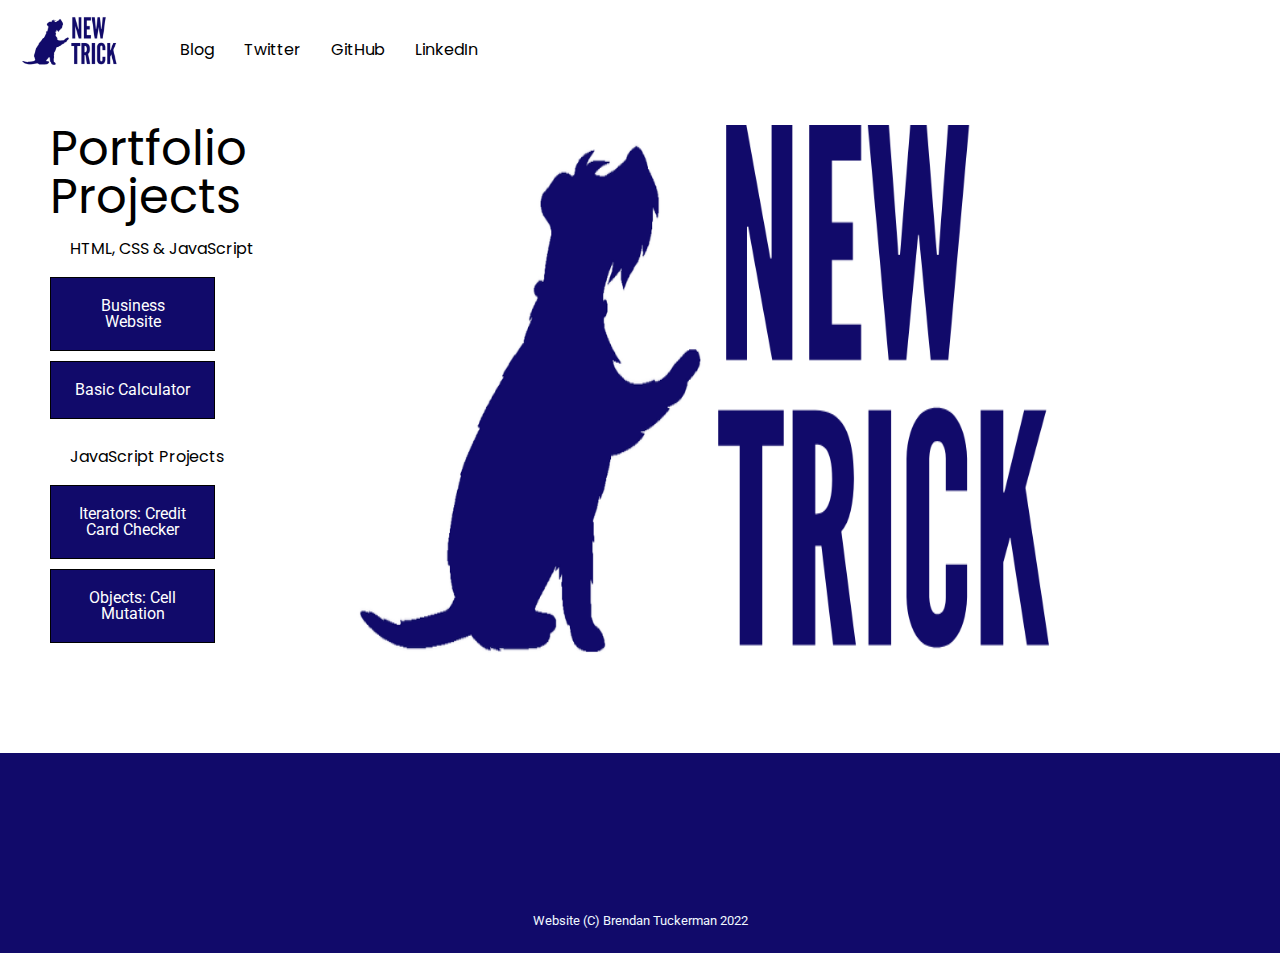
==== index.html @ 3d58434f "Add files via upload" ====
<!DOCTYPE html>
<html>

    <head>
        <title>NewTrick: Portfolio</title>
        <link href="./css/reset.css" rel="stylesheet">
        <link href="./css/style.css" rel="stylesheet">
        <link rel="preconnect" href="https://fonts.googleapis.com">
        <link rel="preconnect" href="https://fonts.gstatic.com" crossorigin>
        <link href="https://fonts.googleapis.com/css2?family=Poppins:wght@700&family=Roboto&display=swap" rel="stylesheet"> 
        <meta charset="UTF-8">
    </head>

    <body>
        <header>
            <img id="small_logo" src="./images/small_logo.png"/>
            <nav>
               
                <ul>
                    <li><a href='http://newtrick.com.au/' target="_blank">Blog</a></li>
                    <li><a href='https://twitter.com/newtr1ck' target="_blank">Twitter</a></li>
                    <li><a href ='https://github.com/MrMaverick79' target="_blank">GitHub</a></li>
                    <li><a href ='https://www.linkedin.com/in/brendan-tuckerman/'target="_blank">LinkedIn</a></li>
                    
                </ul>

            </nav>

        </header>

        <main>
            <div class="main_container">
                <div class = "sidebar_container"> 
                    <div class ='sidebar_contents'>
                    
                        <h2>Portfolio Projects</h2>
                        <h3>HTML, CSS & JavaScript</h3>
                        <ul>
                            <li><a href='https://mrmaverick79.github.io/HoTC/index.html'>Business Website</a></li>
                            <li><a href='https://mrmaverick79.github.io/HoTC/index.html'>Basic Calculator</a></li>
                            
                        </ul>

                        <h3>JavaScript Projects</h3>
                        <ul>
                            <li><a href='https://github.com/MrMaverick79/JavaScript_Examples'target="_blank">Iterators: Credit Card Checker</a></li>
                            <li><a href='https://github.com/MrMaverick79/JavaScript_Examples'target="_blank">Objects: Cell Mutation</a></li>
                            
                            
                        </ul>
                    </div>
                </div>
                    <div class = 'jumbotron'>
                        <img src = "./images/NewTrick-Logo.png"/>
                    </div>
                

            </div>
        </main>


        <footer>
            <p>Website (C) Brendan Tuckerman 2022</p>

        </footer>
    </body>
</html>
---- css/style.css ----
/*universal*/
html {
    font-size: 16;
    background-color: #ffff;
    font-family: 'Roboto', sans-serif;
    
    
}

h2 {
    font-family: 'Poppins', sans-serif;
    font-size: 3em;
}

h3 {
    font-family: 'Poppins', sans-serif;
    font-size: 1em;

}


/*header*/
header {
    height: 75px;
    align-items: center;
    display: flex;    
    
}

#small_logo{
    height: 75px;
    
}

/*media queries: tablet and mobile */

/* Media queries: tablet */

@media only screen and (max-width: 800px) {
    
    .sidebar_container {
        min-width: 200px;
       
    }
    
    .jumbotron img{
        width: 20%;
        height: 50%;
        margin-top: 25%;
    }


    
}

/*mobile*/

@media only screen and (max-width: 600px) {
    .jumbotron img{
        display: none;
    }

    header {
        display: flex;
        justify-content: space-around;
    }

    nav {
        display: flex;
        margin-top: 500px;
        z-index: 1;
       
    }

    nav ul {
        display: flex;
        flex-direction: column;
       
    }

    nav li{
        font-size: 0.9em;
       
               
    }

    #small_logo{
        height: 90px;
        margin-top: 25px;
        
    }

  

  
    .sidebar_container {
        min-width: 400px;
       
    }
}   

/*nav*/

nav {
 display: inline-flex;
}

nav ul {
    display: flex;
    justify-content: center;
    margin-top: 25px;
   
   
}

nav li{
    display:  inline-flex;
    padding: 15px;
    font-family: 'Poppins', sans-serif;
    
           
}

nav a:hover {
    text-decoration: underline;
}

/*main container*/

.main_container {
    display: flex;
    width: 100%;
}




/*jumbotron */

.jumbotron {
   
    min-width: 30%;
    display: flex;
    
    
}


.jumbotron img {
    width: 75%;
      
   
}



/*sidebar*/

.sidebar_container {
    width: 25%;
    margin-top: 50px;
    justify-content: center;
    align-items: center;
    margin-left: 50px;
    margin-bottom: 100px;

}



.sidebar_contents h3{
    padding: 20px;
   
}

.sidebar_contents li{
    padding: 20px;
    border: 1px solid black;
    width: 40%;
    text-align: center;
    margin-bottom: 10px;
    background-color: #110a6a;
    color: #ffff;
}

.sidebar_contents a{
    color: #ffff
}

.sidebar_contents li:hover{
    background-color: red;
    color: black;
    
}

.sidebar_container li a:hover{
    color: black;
}


/* logo and image*/

.jumbotron{
    width: 75%;
    display: flex;
    justify-content: left;
    margin-top: 50px;
    margin-bottom: 100px;
    
    
    
}

/*footer*/
footer {
    background-color: #110a6a;
    height: 200px;
    align-content: center;
    align-items: center;
    justify-content: center;
    display: flex;
}

footer p {
    color: aliceblue;
    font-size: 0.8em;
    align-self: flex-end;
    padding-bottom: 25px;
}
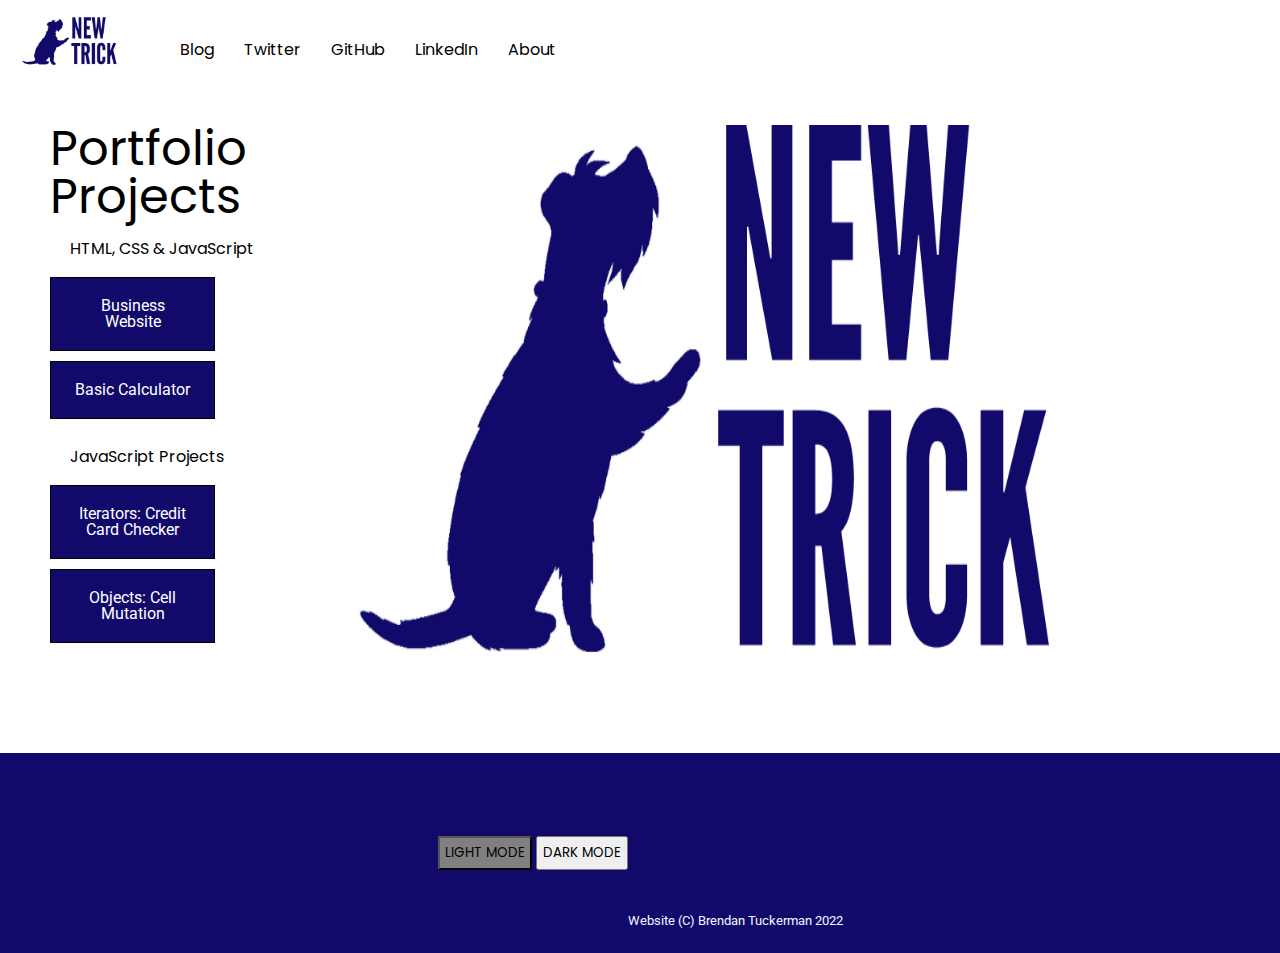
==== commit 670a2870: "added light and dark mode" ====
--- a/index.html
+++ b/index.html
@@ -8,6 +8,7 @@
         <link rel="preconnect" href="https://fonts.googleapis.com">
         <link rel="preconnect" href="https://fonts.gstatic.com" crossorigin>
         <link href="https://fonts.googleapis.com/css2?family=Poppins:wght@700&family=Roboto&display=swap" rel="stylesheet"> 
+        <script src="./scripts/main.js" defer></script>
         <meta charset="UTF-8">
     </head>
 
@@ -17,14 +18,18 @@
             <nav>
                
                 <ul>
-                    <li><a href='http://newtrick.com.au/' target="_blank">Blog</a></li>
-                    <li><a href='https://twitter.com/newtr1ck' target="_blank">Twitter</a></li>
-                    <li><a href ='https://github.com/MrMaverick79' target="_blank">GitHub</a></li>
-                    <li><a href ='https://www.linkedin.com/in/brendan-tuckerman/'target="_blank">LinkedIn</a></li>
+                    <li id="navOptions"><a href='http://newtrick.com.au/' target="_blank" class="topNav">Blog</a></li>
+                    <li><a href='https://twitter.com/newtr1ck' target="_blank" class="topNav">Twitter</a></li>
+                    <li><a href ='https://github.com/MrMaverick79' target="_blank" class="topNav">GitHub</a></li>
+                    <li><a href ='https://www.linkedin.com/in/brendan-tuckerman/'target="_blank" class="topNav">LinkedIn</a></li>
+                    <li><a href="https://mrmaverick79.github.io/about/" target="_blank" class="topNav">About</a></li>
                     
                 </ul>
 
             </nav>
+
+            
+
 
         </header>
 
@@ -33,15 +38,15 @@
                 <div class = "sidebar_container"> 
                     <div class ='sidebar_contents'>
                     
-                        <h2>Portfolio Projects</h2>
-                        <h3>HTML, CSS & JavaScript</h3>
+                        <h2 class="titles">Portfolio Projects</h2>
+                        <h3 class= "titles">HTML, CSS & JavaScript</h3>
                         <ul>
                             <li><a href='https://mrmaverick79.github.io/HoTC/index.html'>Business Website</a></li>
-                            <li><a href='https://mrmaverick79.github.io/HoTC/index.html'>Basic Calculator</a></li>
+                            <li><a href='https://mrmaverick79.github.io/Calculator/index.html'>Basic Calculator</a></li>
                             
                         </ul>
 
-                        <h3>JavaScript Projects</h3>
+                        <h3 class="titles">JavaScript Projects</h3>
                         <ul>
                             <li><a href='https://github.com/MrMaverick79/JavaScript_Examples'target="_blank">Iterators: Credit Card Checker</a></li>
                             <li><a href='https://github.com/MrMaverick79/JavaScript_Examples'target="_blank">Objects: Cell Mutation</a></li>
@@ -51,15 +56,20 @@
                     </div>
                 </div>
                     <div class = 'jumbotron'>
-                        <img src = "./images/NewTrick-Logo.png"/>
+                        <img id="main_logo" src = "./images/NewTrick-Logo.png"/>
                     </div>
                 
-
+                
             </div>
         </main>
 
 
         <footer>
+            <div id ='lightDark'>
+                
+                <button class="button" id="light">LIGHT MODE</button>
+                <button class="button" id="dark">DARK MODE</button>
+            </div>
             <p>Website (C) Brendan Tuckerman 2022</p>
 
         </footer>
--- a/css/style.css
+++ b/css/style.css
@@ -226,4 +226,15 @@
     font-size: 0.8em;
     align-self: flex-end;
     padding-bottom: 25px;
+}
+
+/*buttons*/
+#light {
+    
+    background-color: grey;        /*Light is default so must be on*/
+}
+
+.button {
+    padding: 5px;
+    font-family: 'Poppins', sans-serif;
 }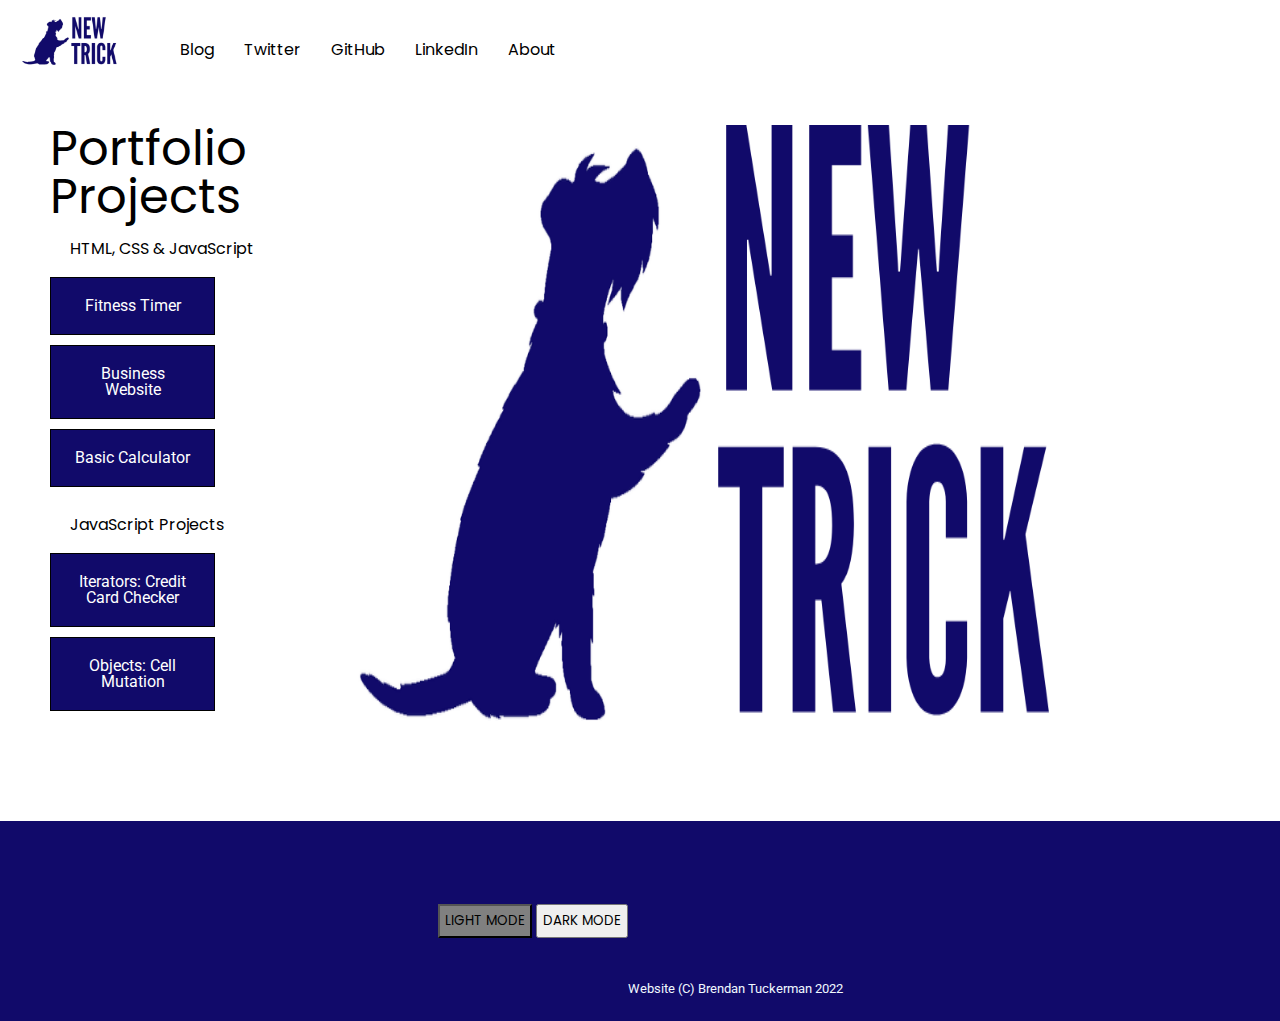
==== commit 84c3c5f1: "added link to fitTrack on home page" ====
--- a/index.html
+++ b/index.html
@@ -22,7 +22,7 @@
                     <li><a href='https://twitter.com/newtr1ck' target="_blank" class="topNav">Twitter</a></li>
                     <li><a href ='https://github.com/MrMaverick79' target="_blank" class="topNav">GitHub</a></li>
                     <li><a href ='https://www.linkedin.com/in/brendan-tuckerman/'target="_blank" class="topNav">LinkedIn</a></li>
-                    <li><a href="https://mrmaverick79.github.io/about/" target="_blank" class="topNav">About</a></li>
+                    <li><a href="http://newtrick.com.au/" target="_blank" class="topNav">About</a></li>
                     
                 </ul>
 
@@ -41,6 +41,7 @@
                         <h2 class="titles">Portfolio Projects</h2>
                         <h3 class= "titles">HTML, CSS & JavaScript</h3>
                         <ul>
+                            <li><a href='https://mrmaverick79.github.io/fitTrack/index.html'>Fitness Timer</a></li>
                             <li><a href='https://mrmaverick79.github.io/HoTC/index.html'>Business Website</a></li>
                             <li><a href='https://mrmaverick79.github.io/Calculator/index.html'>Basic Calculator</a></li>
                             
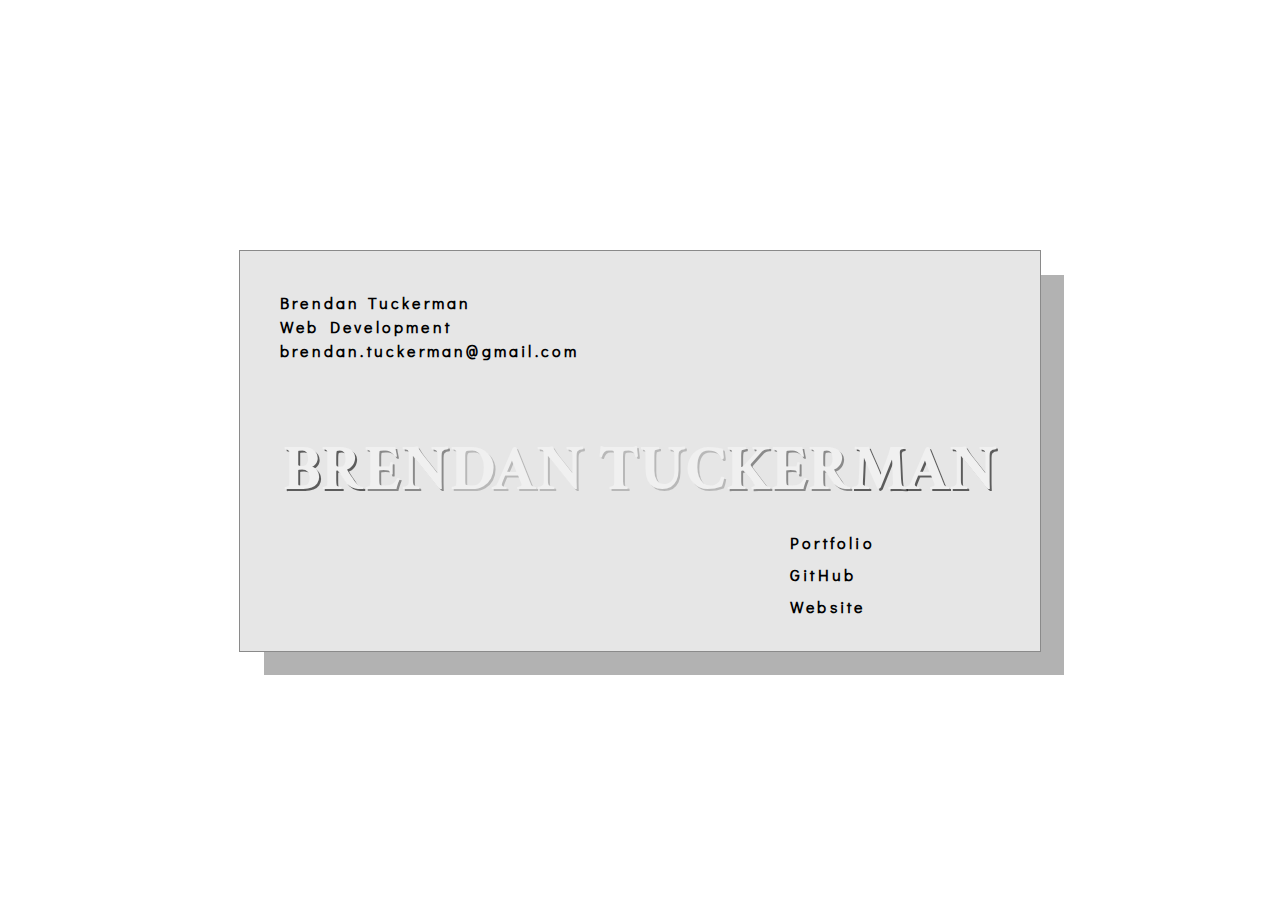
==== commit e49870d6: "Final commits from business card design" ====
--- a/index.html
+++ b/index.html
@@ -7,72 +7,53 @@
         <link href="./css/style.css" rel="stylesheet">
         <link rel="preconnect" href="https://fonts.googleapis.com">
         <link rel="preconnect" href="https://fonts.gstatic.com" crossorigin>
-        <link href="https://fonts.googleapis.com/css2?family=Poppins:wght@700&family=Roboto&display=swap" rel="stylesheet"> 
-        <script src="./scripts/main.js" defer></script>
+        <link href="https://fonts.googleapis.com/css2?family=Crimson+Text:wght@700&display=swap" rel="stylesheet">
+        <link href="https://fonts.googleapis.com/css2?family=Didact+Gothic&display=swap" rel="stylesheet"> 
         <meta charset="UTF-8">
     </head>
 
     <body>
         <header>
-            <img id="small_logo" src="./images/small_logo.png"/>
-            <nav>
-               
-                <ul>
-                    <li id="navOptions"><a href='http://newtrick.com.au/' target="_blank" class="topNav">Blog</a></li>
-                    <li><a href='https://twitter.com/newtr1ck' target="_blank" class="topNav">Twitter</a></li>
-                    <li><a href ='https://github.com/MrMaverick79' target="_blank" class="topNav">GitHub</a></li>
-                    <li><a href ='https://www.linkedin.com/in/brendan-tuckerman/'target="_blank" class="topNav">LinkedIn</a></li>
-                    <li><a href="http://newtrick.com.au/" target="_blank" class="topNav">About</a></li>
-                    
-                </ul>
-
-            </nav>
-
-            
-
-
-        </header>
-
-        <main>
-            <div class="main_container">
-                <div class = "sidebar_container"> 
-                    <div class ='sidebar_contents'>
-                    
-                        <h2 class="titles">Portfolio Projects</h2>
-                        <h3 class= "titles">HTML, CSS & JavaScript</h3>
-                        <ul>
-                            <li><a href='https://mrmaverick79.github.io/fitTrack/index.html'>Fitness Timer</a></li>
-                            <li><a href='https://mrmaverick79.github.io/HoTC/index.html'>Business Website</a></li>
-                            <li><a href='https://mrmaverick79.github.io/Calculator/index.html'>Basic Calculator</a></li>
-                            
-                        </ul>
-
-                        <h3 class="titles">JavaScript Projects</h3>
-                        <ul>
-                            <li><a href='https://github.com/MrMaverick79/JavaScript_Examples'target="_blank">Iterators: Credit Card Checker</a></li>
-                            <li><a href='https://github.com/MrMaverick79/JavaScript_Examples'target="_blank">Objects: Cell Mutation</a></li>
-                            
-                            
-                        </ul>
-                    </div>
-                </div>
-                    <div class = 'jumbotron'>
-                        <img id="main_logo" src = "./images/NewTrick-Logo.png"/>
-                    </div>
-                
-                
-            </div>
-        </main>
-
-
-        <footer>
+        <!--todo: toggle>
             <div id ='lightDark'>
                 
                 <button class="button" id="light">LIGHT MODE</button>
                 <button class="button" id="dark">DARK MODE</button>
             </div>
-            <p>Website (C) Brendan Tuckerman 2022</p>
+        -->
+            
 
-        </footer>
+        </header>
+
+        <main>
+            <!--background-->
+
+           
+
+            <div class = "card"> 
+                <!--card content here-->  
+                <div class ="information top">
+                   <p>Brendan Tuckerman</p>
+                   <p>Web Development</p>
+                   <p>brendan.tuckerman@gmail.com</p>
+                </div> 
+                <div class = "embossed">
+                    <h1><span id="br"BR>BR</span><span id="en">EN</span><span id ="dan">DAN</span>
+                    <span id="tuc">TUC</span><span id ="ker">KER</span><span id= "man">MAN</span></h1>   
+                </div>
+                <div class = "information bottom">
+                    <p><a href="mrmaverick79.github.io/portfolio/" target="_blank" rel="noopener noreferrer">Portfolio</a></p>
+                    <p><a href ="https://github.com/MrMaverick79" target="_blank" rel="noopener noreferrer">GitHub</a></p>
+                    <p><a href="http://newtrick.com.au">Website</a></p>
+                    
+                    
+                    
+                </div>
+            </div>
+                    
+            
+        </main>
+
+
     </body>
 </html>--- a/css/style.css
+++ b/css/style.css
@@ -1,240 +1,167 @@
 /*universal*/
 html {
     font-size: 16;
-    background-color: #ffff;
-    font-family: 'Roboto', sans-serif;
-    
+    font-family: 'Didact Gothic', sans-serif;
+        
+}
+
+body {
+    background-image: url("../images/paper_background.jpg");
+    background-size: cover;
+    width: 100%;
+    height: 100%;
     
 }
 
-h2 {
-    font-family: 'Poppins', sans-serif;
-    font-size: 3em;
+h1 {
+    font-size: 4em;
+    font-family: 'Crimson Text', serif;
+    font-weight: 1000;
+    text-align: center;
 }
 
-h3 {
-    font-family: 'Poppins', sans-serif;
+p{
+    line-height: 1.5;
     font-size: 1em;
+    letter-spacing: 0.2em;
+}
+
+a:hover{
+    text-shadow: 1px 1px blue;
+}
+
+/*card and shadow*/
+
+.card {
+    background-color: #e6e6e6;
+    width: 800px;
+    height: 400px;
+    border: 1px solid rgba(0,0,0, 0.4);
+    margin: 250px auto;
+    position: relative;
+    
+
+    
+}
+
+.card::before {
+
+    background: rgba(0,0,0, 0.3);
+    content: '';
+    
+    position: absolute;
+    top:0;
+    bottom: 0;
+    transform: translate(1.5rem, 1.5rem);
+
+    height: 100%;
+    width: 100%;
+    z-index: -1;
+}
+
+
+
+/*h1 spans - the embossed name*/
+.embossed{
+    position: relative;
+    top: 75px;
+}
+
+#br{
+    color: #f0f0f0;
+    text-shadow: 2px 2px rgba(0,0,0, 0.6);
+}
+
+#en{
+    color: #f0f0f0;
+    text-shadow: 2px 2px rgba(0,0,0, 0.4);
+}
+
+#dan{
+    color: #f0f0f0;
+    text-shadow: 2px 2px rgba(0,0,0, 0.2);
+}
+
+#tuc{
+    color: #f0f0f0;
+    text-shadow: 2px 2px rgba(0,0,0, 0.2);
+}
+
+#ker{
+    color: #f0f0f0;
+    text-shadow: 2px 2px rgba(0,0,0, 0.4);
+}
+
+#man {
+    color: #f0f0f0;
+    text-shadow: 2px 2px rgba(0,0,0, 0.6);
 
 }
 
+/* Information sections: top and bottom */
+.information{
+    font-weight: bold;
+}
 
-/*header*/
-header {
-    height: 75px;
-    align-items: center;
-    display: flex;    
+
+/* Top: */
+.top{
+    margin-left: 5%;
+    margin-top: 5%;
+}
+
+.bottom{
+    position: relative;
+    left: 550px;
+    top: 100px;
     
 }
 
-#small_logo{
-    height: 75px;
-    
+.bottom p{
+    line-height: 2;
 }
 
-/*media queries: tablet and mobile */
+/*media queries: mobile*/
+@media screen and (max-width: 500px){
+        .card{
+            width: 85%;
+            height: 200px;
+        }
 
-/* Media queries: tablet */
+        h1{
+            font-size: 2em;
 
-@media only screen and (max-width: 800px) {
+        }
+
+        p{
+            font-size: 0.6em;
+        }
     
-    .sidebar_container {
-        min-width: 200px;
-       
-    }
-    
-    .jumbotron img{
-        width: 20%;
-        height: 50%;
-        margin-top: 25%;
+        .bottom {
+        left: 260px;
+        top: 40px;
+        line-height: 4;
+        }
+
+        .bottom p{
+            line-height: 2;
+        }
+
+        #email {
+            display: none;
+        }
+
+        .embossed {
+            top: 20px;
+        }
+
+
+
+
     }
 
 
     
-}
-
-/*mobile*/
-
-@media only screen and (max-width: 600px) {
-    .jumbotron img{
-        display: none;
-    }
-
-    header {
-        display: flex;
-        justify-content: space-around;
-    }
-
-    nav {
-        display: flex;
-        margin-top: 500px;
-        z-index: 1;
-       
-    }
-
-    nav ul {
-        display: flex;
-        flex-direction: column;
-       
-    }
-
-    nav li{
-        font-size: 0.9em;
-       
-               
-    }
-
-    #small_logo{
-        height: 90px;
-        margin-top: 25px;
-        
-    }
-
-  
-
-  
-    .sidebar_container {
-        min-width: 400px;
-       
-    }
-}   
-
-/*nav*/
-
-nav {
- display: inline-flex;
-}
-
-nav ul {
-    display: flex;
-    justify-content: center;
-    margin-top: 25px;
-   
-   
-}
-
-nav li{
-    display:  inline-flex;
-    padding: 15px;
-    font-family: 'Poppins', sans-serif;
-    
-           
-}
-
-nav a:hover {
-    text-decoration: underline;
-}
-
-/*main container*/
-
-.main_container {
-    display: flex;
-    width: 100%;
-}
 
 
 
-
-/*jumbotron */
-
-.jumbotron {
-   
-    min-width: 30%;
-    display: flex;
-    
-    
-}
-
-
-.jumbotron img {
-    width: 75%;
-      
-   
-}
-
-
-
-/*sidebar*/
-
-.sidebar_container {
-    width: 25%;
-    margin-top: 50px;
-    justify-content: center;
-    align-items: center;
-    margin-left: 50px;
-    margin-bottom: 100px;
-
-}
-
-
-
-.sidebar_contents h3{
-    padding: 20px;
-   
-}
-
-.sidebar_contents li{
-    padding: 20px;
-    border: 1px solid black;
-    width: 40%;
-    text-align: center;
-    margin-bottom: 10px;
-    background-color: #110a6a;
-    color: #ffff;
-}
-
-.sidebar_contents a{
-    color: #ffff
-}
-
-.sidebar_contents li:hover{
-    background-color: red;
-    color: black;
-    
-}
-
-.sidebar_container li a:hover{
-    color: black;
-}
-
-
-/* logo and image*/
-
-.jumbotron{
-    width: 75%;
-    display: flex;
-    justify-content: left;
-    margin-top: 50px;
-    margin-bottom: 100px;
-    
-    
-    
-}
-
-/*footer*/
-footer {
-    background-color: #110a6a;
-    height: 200px;
-    align-content: center;
-    align-items: center;
-    justify-content: center;
-    display: flex;
-}
-
-footer p {
-    color: aliceblue;
-    font-size: 0.8em;
-    align-self: flex-end;
-    padding-bottom: 25px;
-}
-
-/*buttons*/
-#light {
-    
-    background-color: grey;        /*Light is default so must be on*/
-}
-
-.button {
-    padding: 5px;
-    font-family: 'Poppins', sans-serif;
-}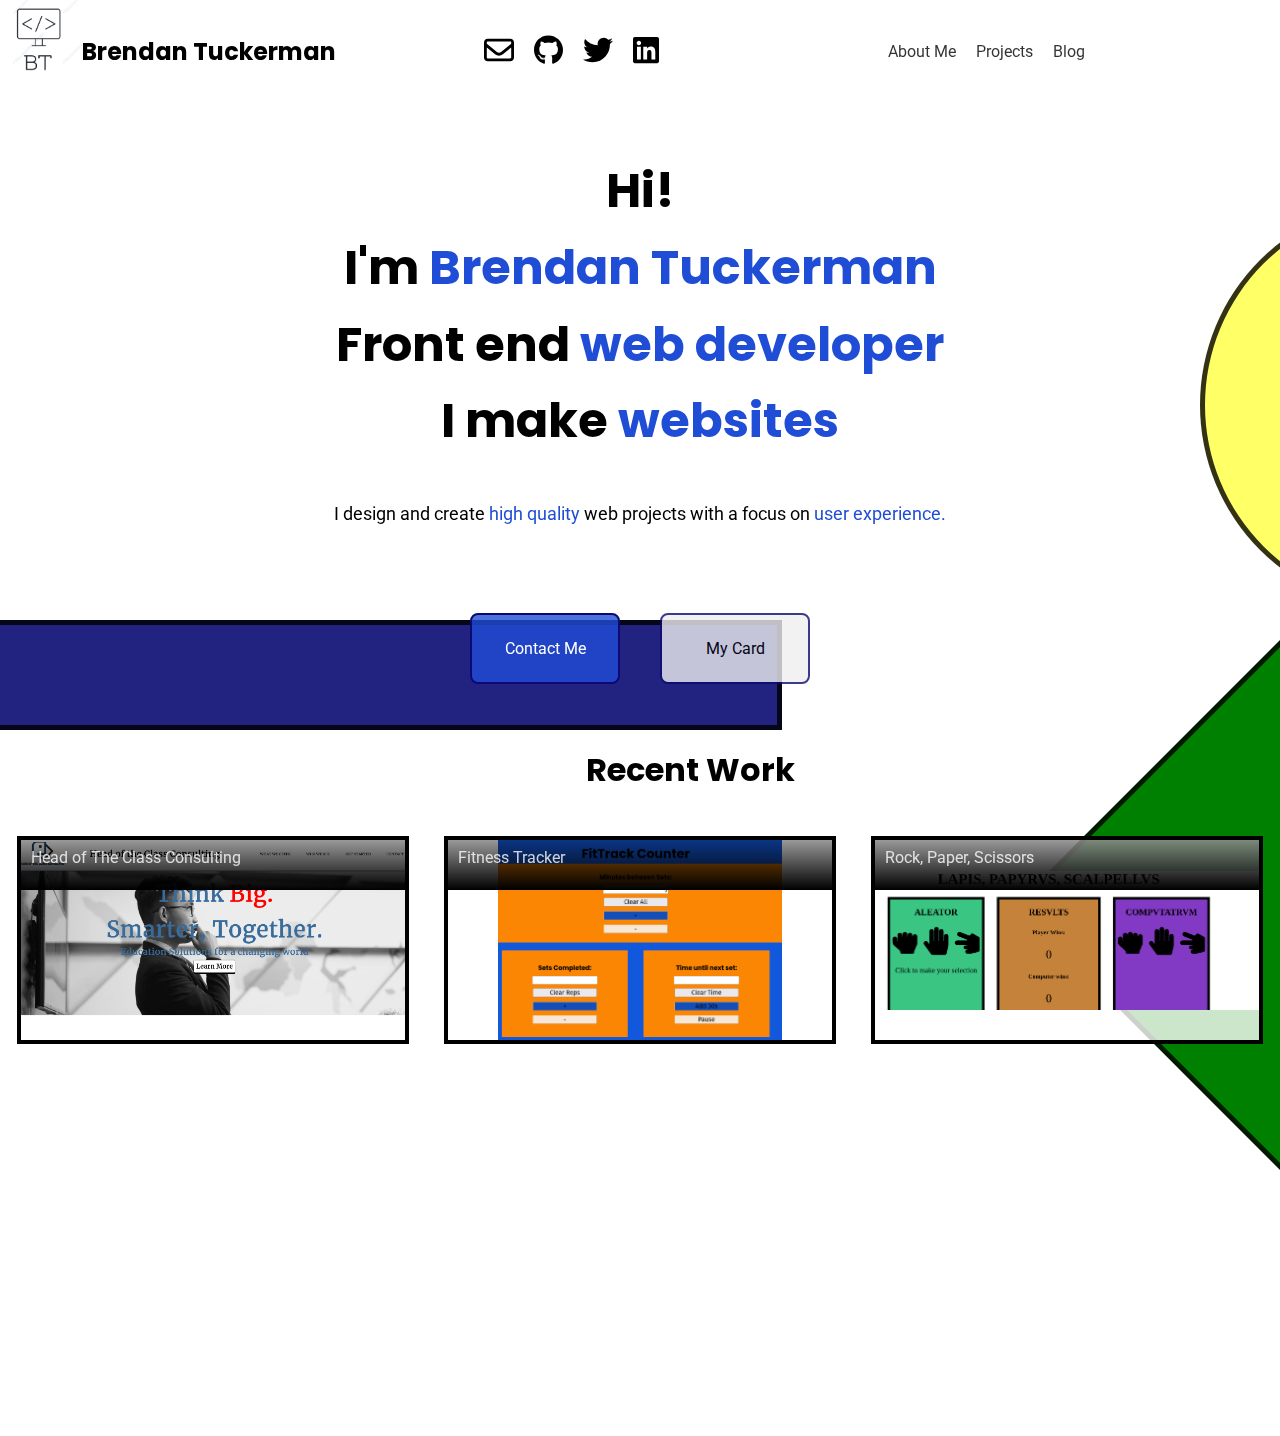
==== commit 98daa783: "New file structure for updated portfolio landing page" ====
--- a/index.html
+++ b/index.html
@@ -2,58 +2,120 @@
 <html>
 
     <head>
-        <title>NewTrick: Portfolio</title>
+        <title>Brendan Tuckerman: Portfolio</title>
         <link href="./css/reset.css" rel="stylesheet">
-        <link href="./css/style.css" rel="stylesheet">
+        <link href="portfolio.css" rel="stylesheet">
+        <script src="https://ajax.googleapis.com/ajax/libs/jquery/3.6.0/jquery.min.js"></script>
+        <link rel="icon" href ="./images/icon_bt.ico"-->
         <link rel="preconnect" href="https://fonts.googleapis.com">
         <link rel="preconnect" href="https://fonts.gstatic.com" crossorigin>
-        <link href="https://fonts.googleapis.com/css2?family=Crimson+Text:wght@700&display=swap" rel="stylesheet">
-        <link href="https://fonts.googleapis.com/css2?family=Didact+Gothic&display=swap" rel="stylesheet"> 
+        <link href="https://fonts.googleapis.com/css2?family=Poppins&family=Roboto&display=swap" rel="stylesheet"> 
+        <script type="text/javascript" src="./portfolio.js" async></script>
         <meta charset="UTF-8">
+        <meta name="viewport" content="width=device-width, initial-scale=1">
+
     </head>
 
     <body>
+
         <header>
-        <!--todo: toggle>
-            <div id ='lightDark'>
+            <img src="./images/small_bt_logo.png" id="upper_icon" />
+            <h3 id="upper_name"><a href ="#" target="_blank" rel="noopener noreferrer">Brendan Tuckerman</a></h3>
+            
+           <div class="dropdown">
+                <img id= "burger_menu_image" class="dropbtn" src="./images/bars-solid.svg" onclick="myFunction()"/>
+                <div id ="socials" class="dropdown-content">
+                    <a href="mailto:brendan.tuckerman@gmail.com?subject=Hello!" target="_blank" rel="noopener noreferrer"><img src="./images/envelope-regular.svg"/></a>
+                    <a href="https://github.com/MrMaverick79" target="_blank" rel="noopener noreferrer"><img src="./images/github-brands.svg"/></a>
+                    <a href="https://twitter.com/newtr1ck" target="_blank" rel="noopener noreferrer"><img src="./images/twitter-brands.svg"/></a>
+                    <a href="https://www.linkedin.com/in/brendan-tuckerman/" target="_blank" rel="noopener noreferrer"><img src="./images/linkedin-brands.svg"/></a>
+                    
+                </div>
+            </div>
+            <nav>
+                <ul>
+                    
+                    <li><a href= "https://mrmaverick79.github.io/portfolio/about" target="_blank" rel="noopener noreferrer">About Me</a></li>
+                    <li><a href="#portfolio_container">Projects</a></li>
+                    <li><a href="http://newtrick.com.au" target="_blank" rel="noopener noreferrer">Blog</a></li>
+
+                </ul>
+
                 
-                <button class="button" id="light">LIGHT MODE</button>
-                <button class="button" id="dark">DARK MODE</button>
-            </div>
-        -->
-            
+
+                
+
+
+            </nav>
+
+           
 
         </header>
 
         <main>
-            <!--background-->
+            <!--main content-->
 
-           
+            <div class = "shape" id ="yellow-circle">
 
-            <div class = "card"> 
-                <!--card content here-->  
-                <div class ="information top">
-                   <p>Brendan Tuckerman</p>
-                   <p>Web Development</p>
-                   <p>brendan.tuckerman@gmail.com</p>
-                </div> 
-                <div class = "embossed">
-                    <h1><span id="br"BR>BR</span><span id="en">EN</span><span id ="dan">DAN</span>
-                    <span id="tuc">TUC</span><span id ="ker">KER</span><span id= "man">MAN</span></h1>   
+            </div>
+
+            <div id="introduction">
+                <h1>Hi!</h1>
+                <h1>I'm <span>Brendan Tuckerman</span></h1>
+                <h1>Front end<span> web developer</span></h1>
+                <h1>I make <span>websites</span></h1>
+                <p>I design and create <span>high quality</span> web projects with a focus on <span>user experience.</span></p>
+            </div>
+
+            <div id="button_selection">
+                <a href="mailto:brendan.tuckerman@gmail.com?subject=Hello!" target="_blank" rel="noopener noreferrer"><button class="center_buttons" id="contact_button">Contact Me</button></a>
+                <a href="./portfolio/business_card/index.html" target="_blank" rel="noopener noreferrer"> <button class="center_buttons" id="portfolio_button">My Card</button></a>
+            </div>
+
+            <div class="shape" id="blue_bar">
+                
+            </div>
+
+            <div class ="shape" id="green_square">
+
+            </div>
+            <h2 id="recent_work">Recent Work</h2>
+            <div id= "portfolio_container">
+                
+
+
+                <div class = "container" id="portfolio_item_one" onclick="location.href='./portfolio/HoTC/index.html'">
+                        
+                        
+                        <p>Head of The Class Consulting<br /><br /><br /><span>A mock education consultancy company</span></p>
+                            
                 </div>
-                <div class = "information bottom">
-                    <p><a href="mrmaverick79.github.io/portfolio/" target="_blank" rel="noopener noreferrer">Portfolio</a></p>
-                    <p><a href ="https://github.com/MrMaverick79" target="_blank" rel="noopener noreferrer">GitHub</a></p>
-                    <p><a href="http://newtrick.com.au">Website</a></p>
-                    
-                    
-                    
+
+                <div class = "container" id="portfolio_item_two" onclick="location.href='./portfolio/fitTrack/index.html'">
+                        
+                       
+                        <p>Fitness Tracker<br /><br /><br /><span>A timer to keep track of repetitions and sets using JavaScript, HTML, and CSS.</span></p>
                 </div>
+
+                <div class = "container" id="portfolio_item_three"onclick="location.href='https://codepen.io/mr_maverick79/pen/poLjajO'" >
+                       
+                        
+                        <p class="hidden_text">Rock, Paper, Scissors<br /><br /><br />
+                        <span>A Roman version of rock, paper and scissors as part of the General Assembly Software Engineering Intensive.</span></p>
+                </div>
+                
+
             </div>
-                    
+
             
+
+
+
         </main>
 
 
+
+
     </body>
+    
 </html>--- a/portfolio.css
+++ b/portfolio.css
@@ -0,0 +1,590 @@
+/*universals */
+/*TODO: A href on images for portolio and all links*/
+
+
+
+html{
+  font-size: 16px;
+  font-family: 'Roboto', sans-serif;
+}
+
+h1{
+    font-family: 'Poppins', sans-serif;
+    font-size: 4em;
+    font-weight: bold;
+}
+
+h3 {
+    font-family: 'Poppins', sans-serif;
+    font-size: 1.5em;
+    font-weight: bold;
+}
+
+
+
+/*header & nav */
+
+header{
+    width: 100%;
+    display: flex;
+}
+
+#upper_icon{
+    height: 80px;
+    
+}
+
+#burger_menu_image{
+    display: none;
+}
+
+#burger_menu_image:hover {
+    cursor: pointer;
+}
+
+#upper_name{
+    display: inline-block;
+    align-self: center;
+    width: 20%;
+}
+
+#upper_name a:hover{
+    color: red;
+}
+
+nav{
+    display: flex;
+    opacity: 0.8;
+    width: 100%;
+    justify-content: space-around;
+    align-items: center;
+    
+}
+
+nav li {
+    display: inline-flex;
+      
+
+}  
+
+nav a:hover{
+    color: #2980B9;
+}
+
+
+
+    /*shapes*/
+
+    .shape{
+        border: 5px solid rgba(0,0,0,0.8);
+        z-index: -1;
+        
+    }
+    
+
+    #blue_bar{
+        width: 65%;
+        height: 100px;
+        background-color: rgb(10, 10, 114, 0.9);
+        z-index: -1;
+        content: "";
+        position: fixed;
+        top: 620px;
+        left: -60px;
+    }
+
+    #yellow-circle{
+        height: 300px;
+        width: 300px;
+        left: 220px;
+        top: 200px;
+        border-radius: 300px;
+        background-color: rgba(255,255, 0, 0.6);
+        content: "";
+        position: fixed;
+      
+    }
+
+    #green_square {
+        height: 400px;
+        width:400px;
+        content: "";
+        background-color: rgba(0,128,0,1);
+        transform: rotate(45deg);
+        position: fixed;
+        left: 100px;
+        top: 700px;
+    }
+
+#socials img{
+    height: 30px;
+    
+}
+
+/*introduction*/
+
+#introduction{
+    width:  900px;
+    margin: 100px auto;
+    text-align: center;
+    line-height: 1.5;
+}
+
+#introduction span{
+    color: rgba(32,77, 214, 1);
+}
+
+#introduction p{
+    font-size: 1.1em;
+    padding: 40px;
+}
+
+
+/*Buttons */
+#button_selection {
+    display: flex;
+    justify-content: center;
+    width: 100%;
+    
+}
+
+.center_buttons  {
+    font-family: 'Roboto', sans-serif;
+    font-size: 1rem;
+    width: 150px; 
+    border-radius: 0.5rem;
+    padding: 1.5rem;
+    margin: 20px; 
+    border: 2px solid rgba(10, 10, 114, 1);
+   
+
+
+}
+
+#contact_button{
+    color: #fff;
+           
+    background-color: rgba(32,77, 214, 0.8);
+}
+
+#contact_button:hover{
+    color: #000;
+    background-color: rgba(32,77, 214, 1);
+    cursor: pointer;
+
+}
+
+#portfolio_button {
+    opacity: 0.8;
+    padding: 1.5rem;
+    margin: 20px;  
+    width: 150px; 
+}
+
+#portfolio_button:hover{
+    cursor: pointer;
+    color:#fff
+}
+
+
+
+
+
+
+/*portfolio section */
+#recent_work{
+    font-family: 'Poppins', sans-serif;
+    font-size: 2em;
+    font-weight: bold;
+    margin: 50px;
+    text-align: center;
+}
+
+#portfolio_container{
+    display: block;
+    justify-items: center;
+    width: 100%;
+
+    height: 600px;
+    text-align: center;
+}
+
+.container {
+    width: 80%;
+    height: 200px;
+    border: 4px solid #000;
+    margin: 0 auto 25px;
+    background-size: contain;
+    background-repeat: no-repeat;
+    background-position: center;
+    
+
+    /*background-color: rgba(255,255,255, 0.2);*/
+            
+}
+
+.container:hover{
+    cursor: pointer;
+}
+
+#portfolio_item_one{
+    background-image: url("./images/hotc_thumbnail.png");
+   
+}
+
+#portfolio_item_two{
+    background-image: url("./images/fittrack_thumbnail.png");
+}
+
+#portfolio_item_three{
+    background-image: url('./images/lps_thumbnail.png');
+}
+
+.container h3{
+    margin-top: 10x;
+    
+
+}
+
+.container img{
+    width: 90%;
+    border: 1px solid black;
+    margin: 25px 0px;
+}
+
+.container p {
+color: rgba(255,255,255,.8);
+background: black;
+background: linear-gradient(bottom, rgba(41,40,40,1), rgba(41, 40, 40, 0.4));
+background: -webkit-linear-gradient(bottom, rgba(0,0,0,1), rgba(0,0,0,.4));
+background: -moz-linear-gradient(bottom, rgba(40,40,40,1), rgba(41,40,40,.4));
+padding: 10px;
+position: relative;
+top: 0px;
+text-align: justify;
+height: 30px;
+transition: height .5s;
+-webkit-transition: height .5s;
+-moz-transition: height .5s;
+}
+
+
+
+.container span {
+opacity: 0;
+}
+
+.show-description p {
+height: 180px;
+color: #fff;
+
+}
+
+.show-description span {
+opacity: 1;
+color: rgba(255,255, 255, 0.8);
+line-height: 2;
+}
+
+
+/*Media Queries*/
+/*Small screens (phones etc)*/
+@media screen and (max-width: 600px) {
+   
+    /*header items*/
+    header {
+        display: block;
+        width: 100%;
+        text-align: left;
+        display: inline;
+       
+    }
+
+    #upper_name {
+        width: 400px;
+        display: inline;
+        font-size: 1.5em;
+        position:relative;
+        bottom: 20px;
+
+    }
+
+
+    #upper_icon {
+        width: 60px;
+        height: 60px;
+    }
+
+    #burger_menu_image {
+        height: 30px;
+        display: inline;
+        position: right;
+        padding-bottom: 15px;
+        margin-left: 25px;
+        
+        /*left: 35px;
+        bottom: 15px;*/
+        cursor: pointer;
+    }
+
+    nav {
+        text-align: center;
+        justify-content: center;
+    }
+
+    nav li {
+        display: block;
+        padding: 5px;
+        
+       } 
+      
+
+       
+       /*Dropdown button*/
+
+       /* Dropdown button on hover & focus */
+    .dropbtn:hover, .dropbtn:focus {
+    background-color: #2980B9;
+    }
+  
+  /* The container <div> - needed to position the dropdown content */
+  .dropdown {
+    position: relative;
+    display: inline-block;
+  }
+  
+  /* Dropdown Content (Hidden by Default) */
+  .dropdown-content {
+    display: none;
+    position: absolute;
+    background-color: #f1f1f1;
+    min-width: 80px;
+    box-shadow: 0px 8px 16px 0px rgba(0,0,0,0.2);
+    z-index: 1;
+  }
+  
+  /* Links inside the dropdown */
+  .dropdown-content a {
+    padding: 12px 16px;
+    display: block;
+  }
+  
+  /* Change color of dropdown links on hover */
+  .dropdown-content a:hover {background-color: #ddd}
+  
+  /* Show the dropdown menu ( JS adds this class to the .dropdown-content container when the user clicks on the dropdown button) */
+  .show {display:block;}
+
+
+      
+    
+
+
+    
+    
+    
+       /*Main*/
+
+
+
+    #introduction{
+        width:  100%;
+        margin: 50px auto 25px; 
+        line-height: 1.6;
+        
+        
+    }
+
+    #introduction h1{
+        font-size: 1.9em;
+    }
+
+    /*Buttons */
+    #button_selection {
+        display: flex;
+        justify-content: center;
+        width: 100%;
+        
+    }
+
+    .center_buttons  {
+        font-family: 'Roboto', sans-serif;
+        font-size: 1rem;
+        width: 150px; 
+        border-radius: 0.5rem;
+        padding: 1.5rem;
+        margin: 20px; 
+        border: 2px solid rgba(10, 10, 114, 1);
+       
+
+
+    }
+
+    #contact_button{
+        color: #fff;
+               
+        background-color: rgba(32,77, 214, 0.8);
+    }
+
+    #contact_button:hover{
+        color: #fff;
+        background-color: rgba(32,77, 214, 1);
+    }
+
+    #portfolio_button {
+        opacity: 0.8;
+        padding: 1.5rem;
+        margin: 20px;  
+        width: 150px; 
+    }
+
+}  
+  
+
+  /* Small devices (portrait tablets and large phones, 600px-767px) */
+@media only screen and (min-width: 600px) {
+
+    /*Header*/
+    #socials{
+        display: inline-flex;
+        margin: 0px auto;
+        padding: 25px;
+    }
+
+    #socials a{
+        padding: 10px;
+    }
+
+    #upper_name{
+        display: none;
+    }
+
+    nav li{
+        padding: 8px;
+    }
+
+   
+
+    /*Introduction*/
+    #introduction{
+        width:  100%;
+        margin: 50px auto 25px; 
+        line-height: 1.6;
+    }
+
+    #introduction h1{
+        font-size: 3rem;
+    }
+
+    /*Buttons*/
+
+
+    /*shapes*/
+
+    .shape{
+        border: 5px solid rgba(0,0,0,0.8);
+        z-index: -1;
+        
+    }
+
+    #blue_bar{
+        top: 620px;
+        left: -60px;
+    }
+
+    #yellow-circle{
+        left: 520px;
+        top: 200px;
+        border-radius: 300px;
+       
+      
+    }
+
+    #green_square {
+        height: 400px;
+        width:400px;
+        content: "";
+        background-color: rgba(0,128,0,1);
+        transform: rotate(45deg);
+        position: fixed;
+        left: 400px;
+        top: 700px;
+    }
+
+} 
+
+/* Medium devices (landscape tablets, 768px-992) */
+@media only screen and (min-width: 768px) {
+    #upper_name {
+        display: inline;
+        width: 400px;
+    }
+
+    #socials img:hover{
+        background-color: rgba(32,77, 214, 1)
+    }
+
+    .container {
+        width: 50%;
+        background-color: rgba(255,255,255,0.8);
+    }
+}
+
+
+/* Large devices (laptops/desktops, 992px -1200) */
+@media only screen and (min-width: 992px) {
+    
+    #upper_name{
+        width: 800px;
+    }
+
+    #yellow-circle{
+        left: 920px;
+        top: 200px;
+        
+      
+    }
+
+    #green_square {
+        left: 600px;
+        
+    }
+
+    .container {
+        width: 40%;
+        background-color: rgba(255,255,255,0.8);
+    }
+} 
+/*extra large*/
+/* Extra large devices (large laptops and desktops, 1200px and up) */
+@media only screen and (min-width: 1200px) {
+    #yellow-circle{
+        left: 1200px;
+        border-radius: 400px;
+        width: 400px;
+        height: 400px;
+       
+    
+      
+    }
+
+    #green_square {
+        left: 1100px;
+        
+    }
+
+    #portfolio_container {
+        display: flex;
+    }
+
+    #recent_work{
+        width: 100%;
+        
+    }
+
+    .container {
+       
+        width: 30%;
+        background-color: rgba(255,255,255,0.8);
+    }
+}